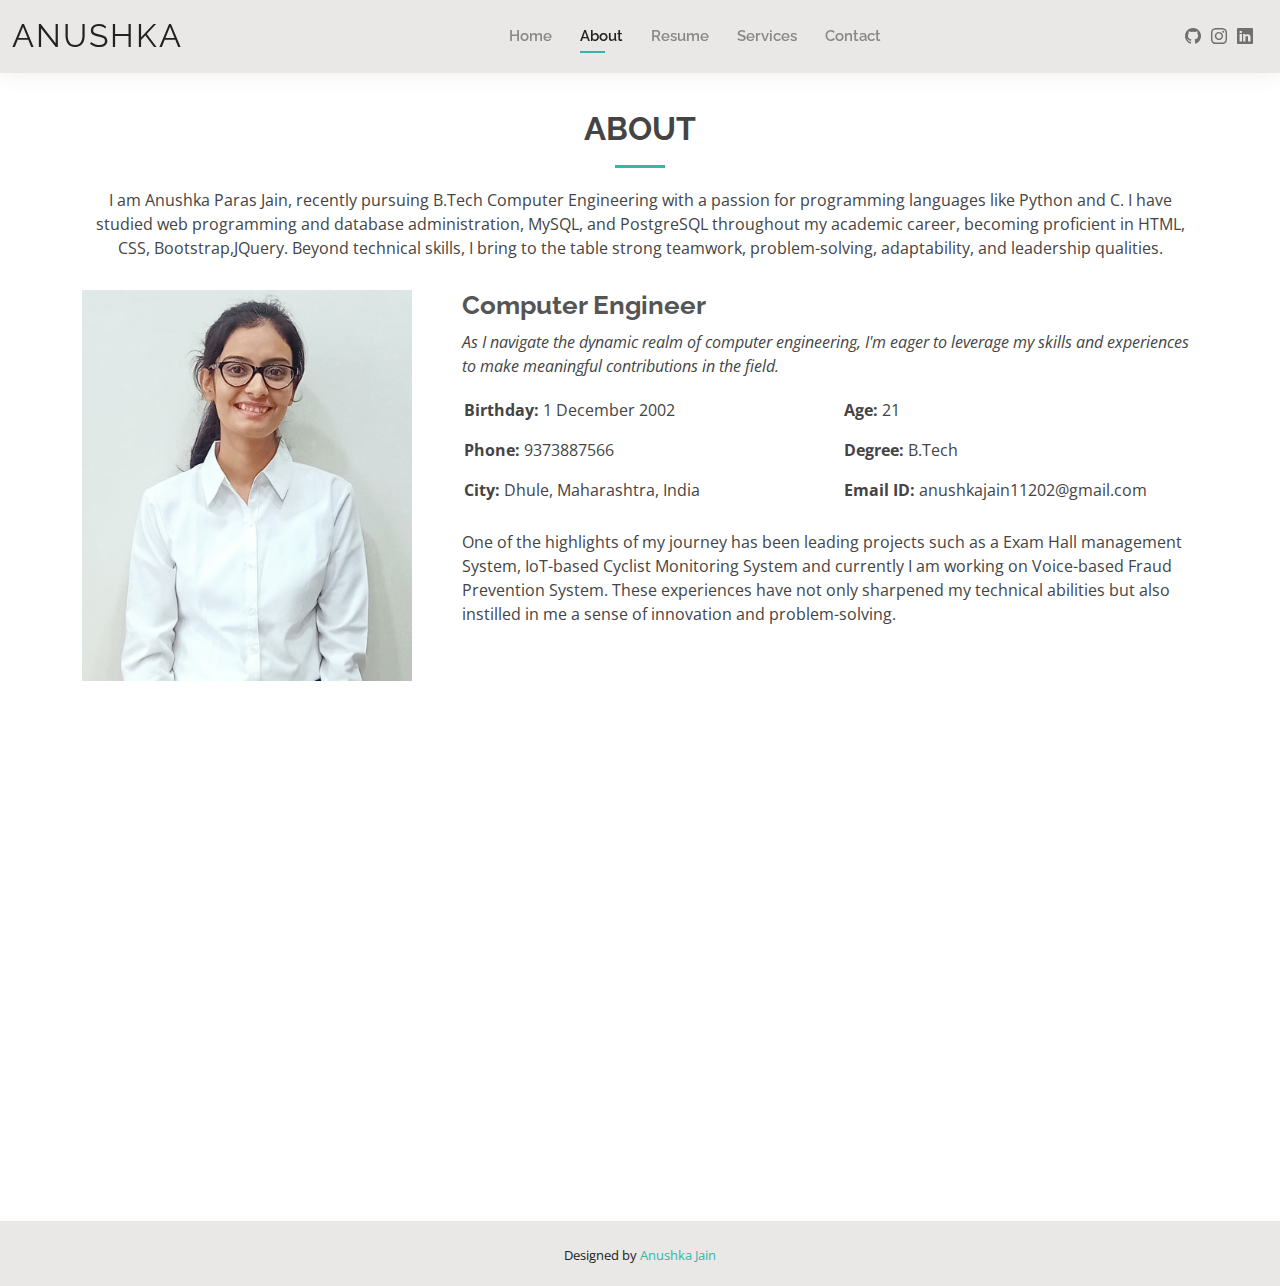
==== about.html @ 062fe34a "portfolio" ====
<!DOCTYPE html>
<html lang="en">

<head>
  <meta charset="utf-8">
  <meta content="width=device-width, initial-scale=1.0" name="viewport">

  <title>Portfolio-About</title>
  <meta content="" name="description">
  <meta content="" name="keywords">

  <!-- Favicons -->
  <link href="assets/img/logo.jpg" rel="icon">
  <!-- <link href="assets/img/apple-touch-icon.png" rel="apple-touch-icon"> -->

  <!-- Google Fonts -->
  <link href="https://fonts.googleapis.com/css?family=Open+Sans:300,300i,400,400i,600,600i,700,700i|Raleway:300,300i,400,400i,500,500i,600,600i,700,700i|Poppins:300,300i,400,400i,500,500i,600,600i,700,700i" rel="stylesheet">

  <!-- Vendor CSS Files -->
  <link href="assets/vendor/aos/aos.css" rel="stylesheet">
  <link href="assets/vendor/bootstrap/css/bootstrap.min.css" rel="stylesheet">
  <link href="assets/vendor/bootstrap-icons/bootstrap-icons.css" rel="stylesheet">
  <link href="assets/vendor/boxicons/css/boxicons.min.css" rel="stylesheet">
  <link href="assets/vendor/glightbox/css/glightbox.min.css" rel="stylesheet">
  <link href="assets/vendor/swiper/swiper-bundle.min.css" rel="stylesheet">

  <!-- Template Main CSS File -->
  <link href="assets/css/style.css" rel="stylesheet">

</head>


<body>

  <!-- ======= Header ======= -->
  <header id="header" class="fixed-top">
    <div class="container-fluid d-flex justify-content-between align-items-center">

      <h1 class="logo me-auto me-lg-0"><a href="index.html">Anushka</a></h1>
      <!-- Uncomment below if you prefer to use an image logo -->
      <!-- <a href="index.html" class="logo"><img src="assets/img/logo.png" alt="" class="img-fluid"></a>-->

      <nav id="navbar" class="navbar order-last order-lg-0">
        <ul>
          <li><a href="index.html">Home</a></li>
          <li><a class="active" href="about.html">About</a></li>
          <li><a href="resume.html">Resume</a></li>
          <li><a href="services.html">Services</a></li>
          <!-- <li><a href="portfolio.html">Portfolio</a></li> -->
          <li><a href="contact.html">Contact</a></li>
        </ul>
        <i class="bi bi-list mobile-nav-toggle"></i>
      </nav><!-- .navbar -->

      <div class="header-social-links">
        <a href="https://github.com/Anushka1502" class="github"><i class="bi bi-github"></i></a>
        <!-- <a href="#" class="facebook"><i class="bi bi-facebook"></i></a> -->
        <a href="https://www.instagram.com/anujain1502?igsh=MXBqMWsxcGcxNXY4cg==" class="instagram"><i class="bi bi-instagram"></i></a>
        <a href="https://www.linkedin.com/in/anushka-jain-05327b211" class="linkedin"><i class="bi bi-linkedin"></i></i></a>
      </div>

    </div>

  </header><!-- End Header -->

  <main id="main">

    <!-- ======= About Section ======= -->
    <section id="about" class="about">
      <div class="container" data-aos="fade-up">

        <div class="section-title">
          <h2>About</h2>
          <p>I am Anushka Paras Jain, recently pursuing B.Tech Computer Engineering with a passion for programming languages like Python and C. I have studied web programming and database administration, MySQL, and PostgreSQL throughout my academic career, becoming proficient in HTML, CSS, Bootstrap,JQuery. Beyond technical skills, I bring to the table strong teamwork, problem-solving, adaptability, and leadership qualities.</p>
        </div>

        <div class="row">
          <div class="col-lg-4">
            <img src="assets/img/Formal.jpg" class="img-fluid" alt="" style="width: 330px;">
          </div>
          <div class="col-lg-8 pt-4 pt-lg-0 content">
            <h3>Computer Engineer</h3>
            <p class="fst-italic">
              As I navigate the dynamic realm of computer engineering, I'm eager to leverage my skills and experiences to make meaningful contributions in the field.
            </p>
            <div class="row">
              <div class="col-lg-6">
                <ul>
                  <li><i class="bi bi-rounded-right"></i> <strong>Birthday:</strong> 1 December 2002</li>
                  <!-- <li><i class="bi bi-rounded-right"></i> <strong>Website:</strong> www.example.com</li> -->
                  <li><i class="bi bi-rounded-right"></i> <strong>Phone:</strong> 9373887566</li>
                  <li><i class="bi bi-rounded-right"></i> <strong>City:</strong> Dhule, Maharashtra, India</li>
                </ul>
              </div>
              <div class="col-lg-6">
                <ul>
                  <li><i class="bi bi-rounded-right"></i> <strong>Age:</strong> 21</li>
                  <li><i class="bi bi-rounded-right"></i> <strong>Degree:</strong> B.Tech</li>
                  <li><i class="bi bi-rounded-right"></i> <strong>Email ID:</strong> anushkajain11202@gmail.com</li>
                  <!-- <li><i class="bi bi-rounded-right"></i> <strong>Freelance:</strong> Available</li> -->
                </ul>
              </div>
            </div>
            <p>
              One of the highlights of my journey has been leading projects such as a Exam Hall management System, IoT-based Cyclist Monitoring System and currently I am working on Voice-based Fraud Prevention System. These experiences have not only sharpened my technical abilities but also instilled in me a sense of innovation and problem-solving.
            </p>
          </div>
        </div>

      </div>
    </section><!-- End About Section -->

    <!-- ======= Skills Section ======= -->
    <section id="skills" class="skills">
      <div class="container" data-aos="fade-up">

        <div class="section-title">
          <h2>Skills</h2>
          <p>My technical skills have been acquired through hands-on projects and computer engineering coursework. I have studied Python and C, among other programming languages, and my project experiences have given me the opportunity to apply this knowledge in practical settings, which has improved my comprehension and competency."</p>
        </div>

        <div class="row skills-content">

          <div class="col-lg-6">

            <div class="progress">
              <span class="skill">HTML <i class="val">98%</i></span>
              <div class="progress-bar-wrap">
                <div class="progress-bar" role="progressbar" aria-valuenow="98" aria-valuemin="0" aria-valuemax="100"></div>
              </div>
            </div>

            <div class="progress">
              <span class="skill">CSS <i class="val">95%</i></span>
              <div class="progress-bar-wrap">
                <div class="progress-bar" role="progressbar" aria-valuenow="95" aria-valuemin="0" aria-valuemax="100"></div>
              </div>
            </div>

            <div class="progress">
              <span class="skill">JavaScript <i class="val">75%</i></span>
              <div class="progress-bar-wrap">
                <div class="progress-bar" role="progressbar" aria-valuenow="75" aria-valuemin="0" aria-valuemax="100"></div>
              </div>
            </div>

          </div>

          <div class="col-lg-6">

            <div class="progress">
              <span class="skill">Bootstrap <i class="val">85%</i></span>
              <div class="progress-bar-wrap">
                <div class="progress-bar" role="progressbar" aria-valuenow="85" aria-valuemin="0" aria-valuemax="100"></div>
              </div>
            </div>

            <div class="progress">
              <span class="skill">Python Language <i class="val">70%</i></span>
              <div class="progress-bar-wrap">
                <div class="progress-bar" role="progressbar" aria-valuenow="70" aria-valuemin="0" aria-valuemax="100"></div>
              </div>
            </div>

            <div class="progress">
              <span class="skill">C Language <i class="val">65%</i></span>
              <div class="progress-bar-wrap">
                <div class="progress-bar" role="progressbar" aria-valuenow="65" aria-valuemin="0" aria-valuemax="100"></div>
              </div>
            </div>

          </div>

        </div>

      </div>
    </section><!-- End Skills Section -->

    

  </main><!-- End #main -->
  <!-- ======= Footer ======= -->
  <footer id="footer">
    <div class="container">
      <!-- <div class="copyright">
        &copy; Copyright <strong><span>Anushka</span></strong>. All Rights Reserved
      </div> -->
      <div class="credits">
        Designed by <a href="index.html">Anushka Jain</a>
      </div>
    </div>
  </footer>
  <!-- End  Footer -->

  <div id="preloader"></div>
  <a href="#" class="back-to-top d-flex align-items-center justify-content-center"><i class="bi bi-arrow-up-short"></i></a>

  <!-- Vendor JS Files -->
  <script src="assets/vendor/purecounter/purecounter_vanilla.js"></script>
  <script src="assets/vendor/aos/aos.js"></script>
  <script src="assets/vendor/bootstrap/js/bootstrap.bundle.min.js"></script>
  <script src="assets/vendor/glightbox/js/glightbox.min.js"></script>
  <script src="assets/vendor/isotope-layout/isotope.pkgd.min.js"></script>
  <script src="assets/vendor/swiper/swiper-bundle.min.js"></script>
  <script src="assets/vendor/waypoints/noframework.waypoints.js"></script>
  <script src="assets/vendor/php-email-form/validate.js"></script>

  <!-- Template Main JS File -->
  <script src="assets/js/main.js"></script>

</body>

</html>
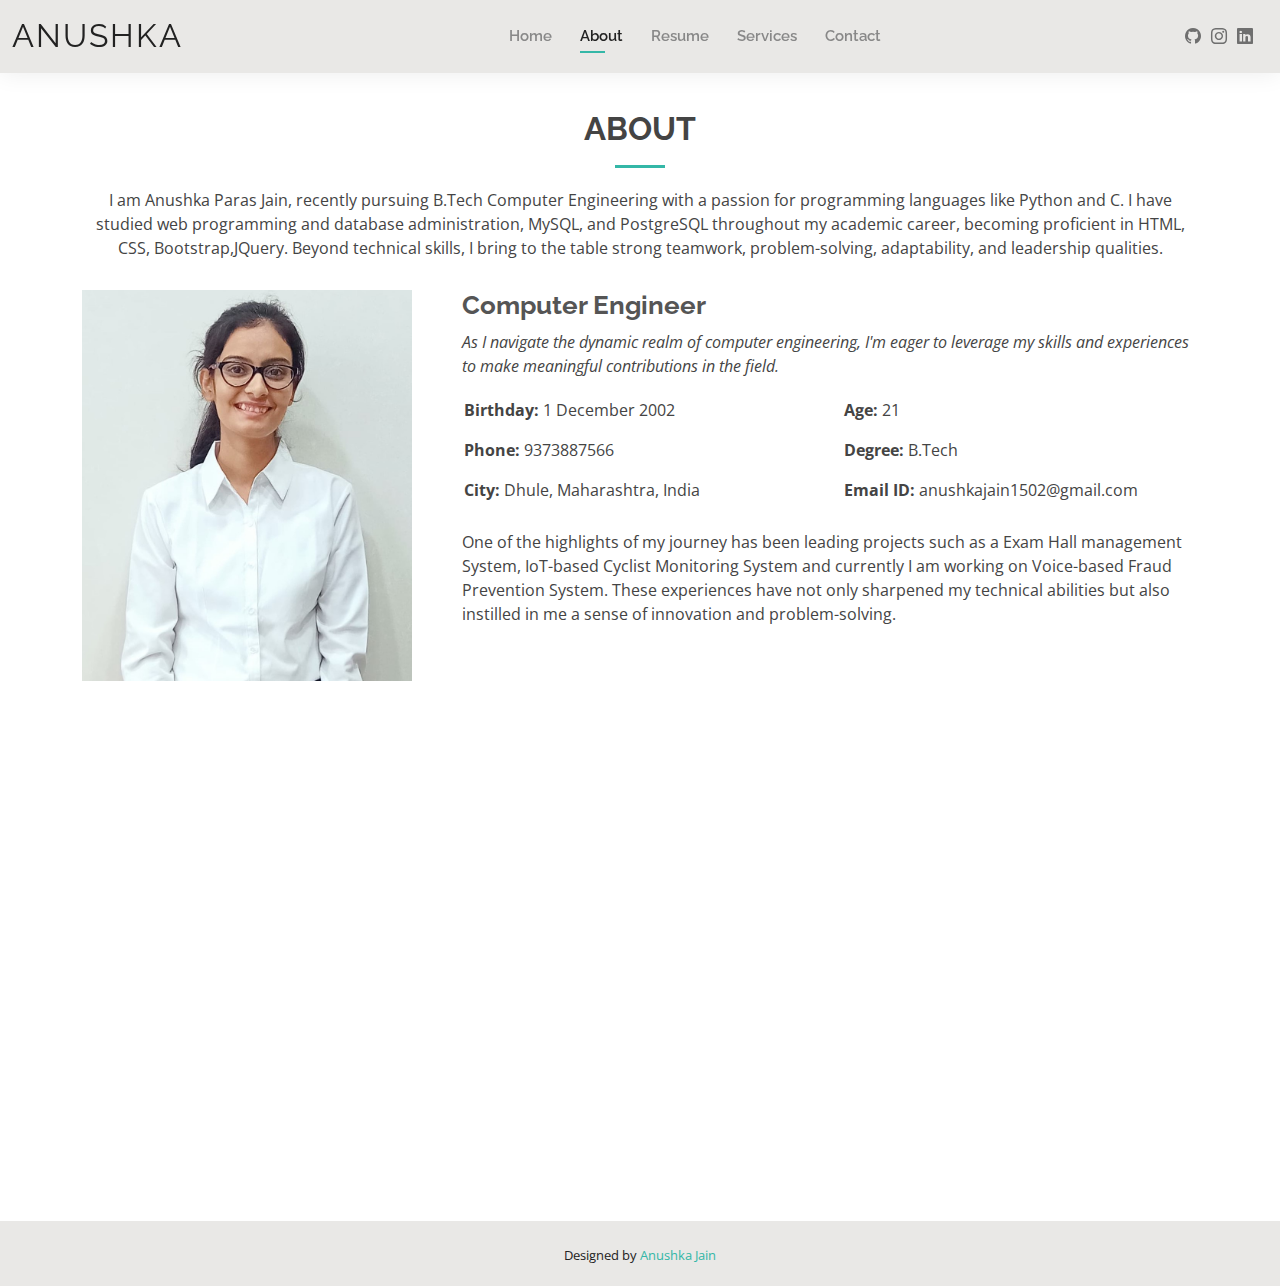
==== commit 2eb01cd4: "Update about.html" ====
--- a/about.html
+++ b/about.html
@@ -96,7 +96,7 @@
                 <ul>
                   <li><i class="bi bi-rounded-right"></i> <strong>Age:</strong> 21</li>
                   <li><i class="bi bi-rounded-right"></i> <strong>Degree:</strong> B.Tech</li>
-                  <li><i class="bi bi-rounded-right"></i> <strong>Email ID:</strong> anushkajain11202@gmail.com</li>
+                  <li><i class="bi bi-rounded-right"></i> <strong>Email ID:</strong> anushkajain1502@gmail.com</li>
                   <!-- <li><i class="bi bi-rounded-right"></i> <strong>Freelance:</strong> Available</li> -->
                 </ul>
               </div>
@@ -210,4 +210,4 @@
 
 </body>
 
-</html>+</html>
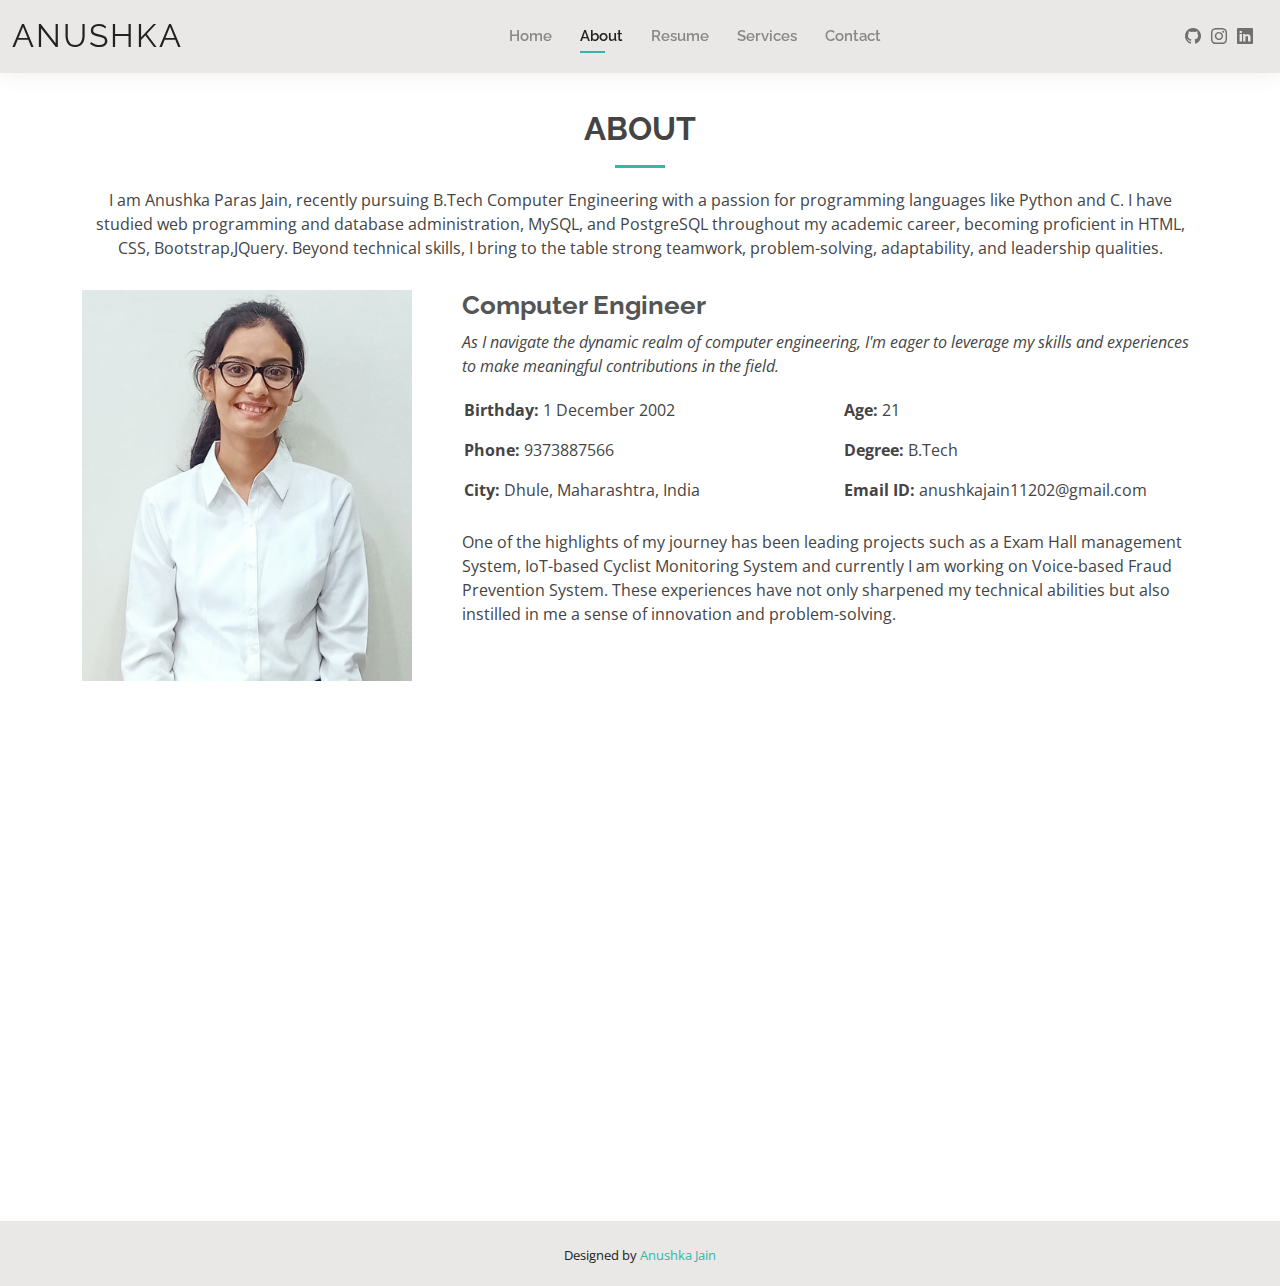
==== commit ae8b3b74: "Update about.html" ====
--- a/about.html
+++ b/about.html
@@ -96,7 +96,7 @@
                 <ul>
                   <li><i class="bi bi-rounded-right"></i> <strong>Age:</strong> 21</li>
                   <li><i class="bi bi-rounded-right"></i> <strong>Degree:</strong> B.Tech</li>
-                  <li><i class="bi bi-rounded-right"></i> <strong>Email ID:</strong> anushkajain1502@gmail.com</li>
+                  <li><i class="bi bi-rounded-right"></i> <strong>Email ID:</strong> anushkajain11202@gmail.com</li>
                   <!-- <li><i class="bi bi-rounded-right"></i> <strong>Freelance:</strong> Available</li> -->
                 </ul>
               </div>
